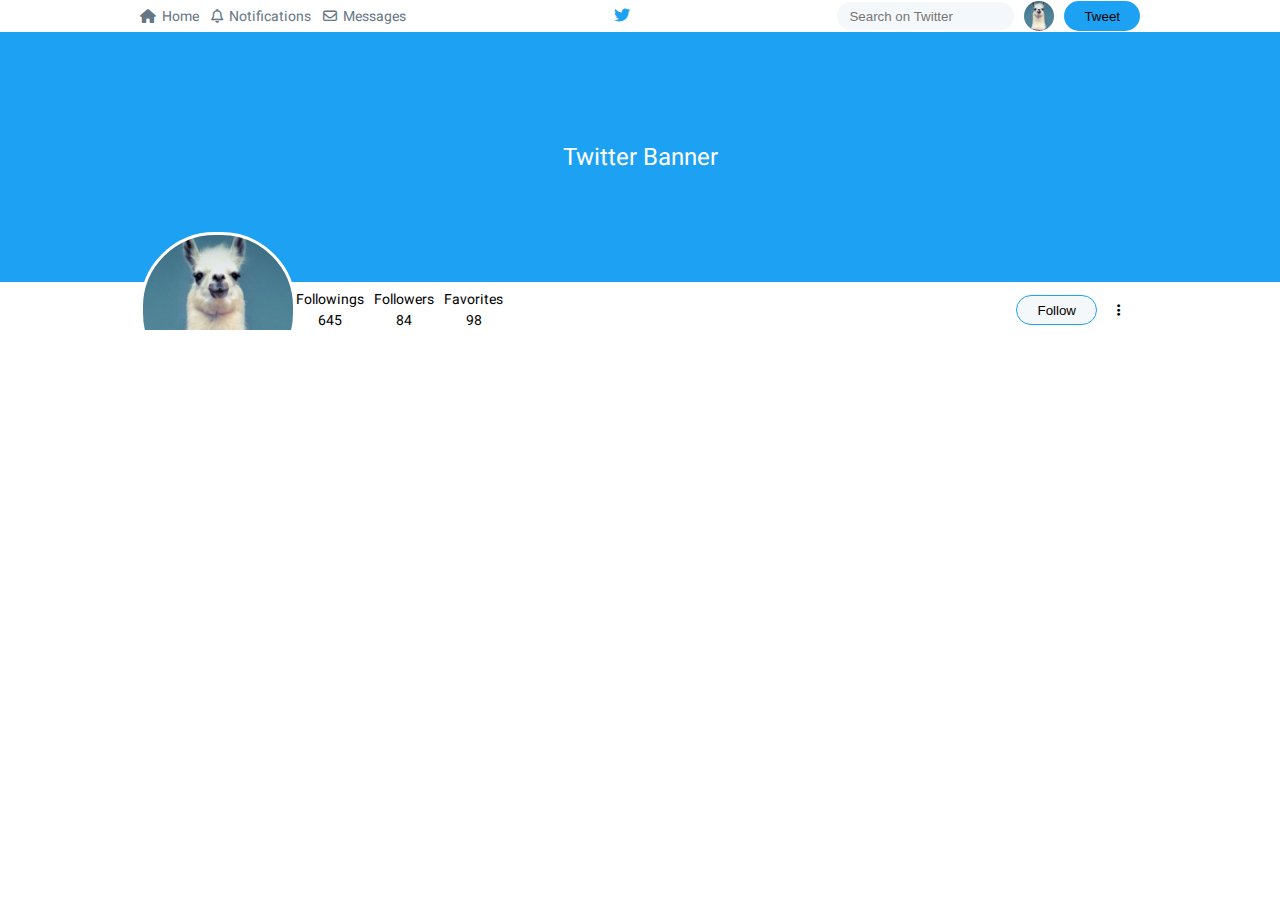
==== tweeter/index.html @ 232fd163 "twitter" ====
<!DOCTYPE html>
<html lang="en">
  <head>
    <meta charset="UTF-8" />
    <meta name="viewport" content="width=device-width, initial-scale=1.0" />
    <link rel="stylesheet" href="style.css" />
    <link
      href="https://fonts.googleapis.com/css2?family=Heebo:wght@400;500;700&display=swap"
      rel="stylesheet"
    />
    <link
      rel="stylesheet"
      href="https://cdnjs.cloudflare.com/ajax/libs/font-awesome/6.0.0-beta2/css/all.min.css"
    />
    <title>Document</title>
  </head>
  <body>
    <div class="wrapper">
      <header>
        <div class="nav">
          <ul>
            <li><i class="fa-solid fa-house"></i>Home</li>
            <li><i class="fa-regular fa-bell"></i>Notifications</li>
            <li><i class="fa-regular fa-envelope"></i>Messages</li>
          </ul>
        </div>
        <div class="logo"><i class="fa-brands fa-twitter"></i></div>
        <div class="right-panel">
          <input type="text" placeholder="Search on Twitter" />
          <img class="avatar" src="./img/avatar.png" alt="" />
          <button>Tweet</button>
        </div>
      </header>
      <section class="banner">Twitter Banner</section>
      <section class="main">
        <div>
          <div class="avatar"></div>
          <div class="stats">
            <div class="stats-item">
              <div>Followings</div>
              <div>645</div>
            </div>
            <div class="stats-item">
              <div>Followers</div>
              <div>84</div>
            </div>
            <div class="stats-item">
              <div>Favorites</div>
              <div>98</div>
            </div>
          </div>
        </div>
        <div class="right-panel">
          <button class="follow">Follow</button>
          <button class="more">
            <i class="fa-solid fa-ellipsis-vertical"></i>
          </button>
        </div>
      </section>
    </div>
  </body>
</html>
---- tweeter/style.css ----
* {
  margin: 0px;
  padding: 0px;
}

body {
  font-family: 'Heebo', sans-serif;
}

.wrapper {
  height: 330px;
  overflow: hidden;
}

header {
  max-width: 1000px;
  height: 32px;
  margin: 0 auto;
  display: flex;
  justify-content: space-between;
  align-items: center;
}

header .nav ul {
  display: flex;
  gap: 12px;
  list-style-type: none;
}

header .nav ul li {
  font-size: 14px;
  color: #657786;
}

header .nav ul li i {
  margin-right: 6px;
}

header .logo {
  color: #1da1f2;
}

header .right-panel {
  display: flex;
  align-items: center;
  gap: 10px;
}

header .right-panel input {
  height: 28px;
  border-radius: 15px;
  border: none;
  background-color: #f5f8fa;
}

header .right-panel input::placeholder {
  padding-left: 12px;
}

header .right-panel .avatar {
  width: 30px;
  height: 30px;
  border-radius: 50%;
}

header .right-panel button {
  height: 30px;
  background-color: #1da1f2;
  border: none;
  border-radius: 15px;
  padding: 0 20px;
}
.banner {
  width: 100%;
  height: 250px;
  background-color: #1da1f2;
  display: flex;
  align-items: center;
  justify-content: center;
  color: white;
  font-size: 24px;
}

.main {
  max-width: 1000px;
  margin: 0 auto;
  display: flex;
  align-items: center;
  justify-content: space-between;
  position: relative;
  top: -50px;
}

.main div {
  display: flex;
  align-items: center;
}

.main .stats {
  display: flex;
  gap: 10px;
}

.main .stats .stats-item {
  display: flex;
  flex-direction: column;
  align-items: center;
  font-size: 14px;
}

.main .avatar {
  width: 150px;
  height: 150px;
  border-radius: 75px;
  border: 3px solid white;
  background-image: url('./img/avatar.png');
  background-position: center;
  background-size: cover;
}

.main .right-panel .follow {
  height: 30px;
  background-color: #f5f8fa;
  border: 1px solid #1da1f2;
  border-radius: 15px;
  padding: 0 20px;
}
.main .right-panel .more {
  height: 30px;
  padding: 0 20px;
  background-color: inherit;
  border: none;
}
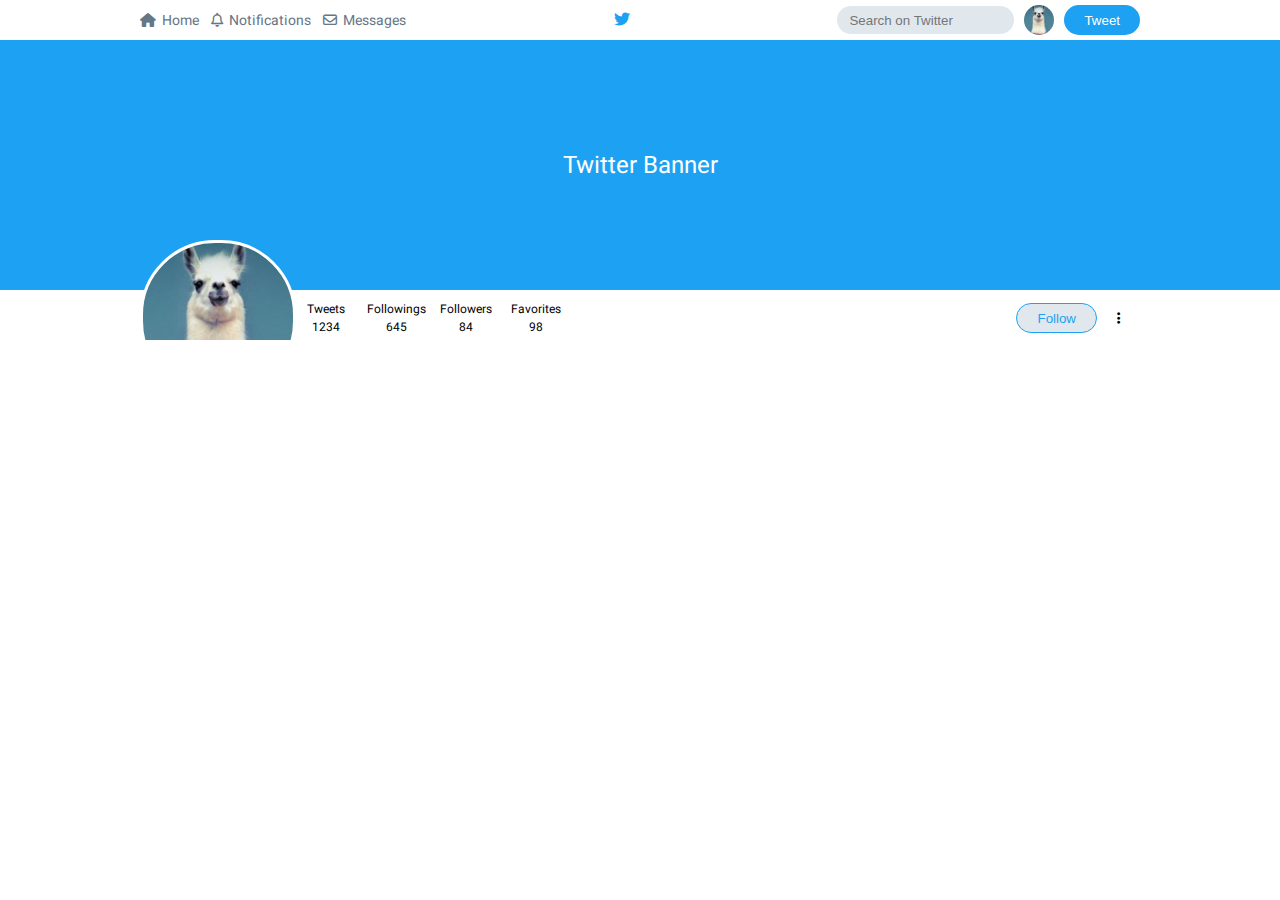
==== commit 502fdb4f: "twitter updated" ====
--- a/tweeter/index.html
+++ b/tweeter/index.html
@@ -37,6 +37,10 @@
           <div class="avatar"></div>
           <div class="stats">
             <div class="stats-item">
+              <div>Tweets</div>
+              <div>1234</div>
+            </div>
+            <div class="stats-item">
               <div>Followings</div>
               <div>645</div>
             </div>
--- a/tweeter/style.css
+++ b/tweeter/style.css
@@ -8,13 +8,13 @@
 }
 
 .wrapper {
-  height: 330px;
+  height: 340px;
   overflow: hidden;
 }
 
 header {
   max-width: 1000px;
-  height: 32px;
+  height: 40px;
   margin: 0 auto;
   display: flex;
   justify-content: space-between;
@@ -50,7 +50,7 @@
   height: 28px;
   border-radius: 15px;
   border: none;
-  background-color: #f5f8fa;
+  background-color: #e1e8ed;
 }
 
 header .right-panel input::placeholder {
@@ -69,6 +69,7 @@
   border: none;
   border-radius: 15px;
   padding: 0 20px;
+  color: white;
 }
 .banner {
   width: 100%;
@@ -102,10 +103,11 @@
 }
 
 .main .stats .stats-item {
+  width: 60px;
   display: flex;
   flex-direction: column;
   align-items: center;
-  font-size: 14px;
+  font-size: 12px;
 }
 
 .main .avatar {
@@ -120,10 +122,11 @@
 
 .main .right-panel .follow {
   height: 30px;
-  background-color: #f5f8fa;
+  background-color: #e1e8ed;
   border: 1px solid #1da1f2;
   border-radius: 15px;
   padding: 0 20px;
+  color: #1da1f2;
 }
 .main .right-panel .more {
   height: 30px;
